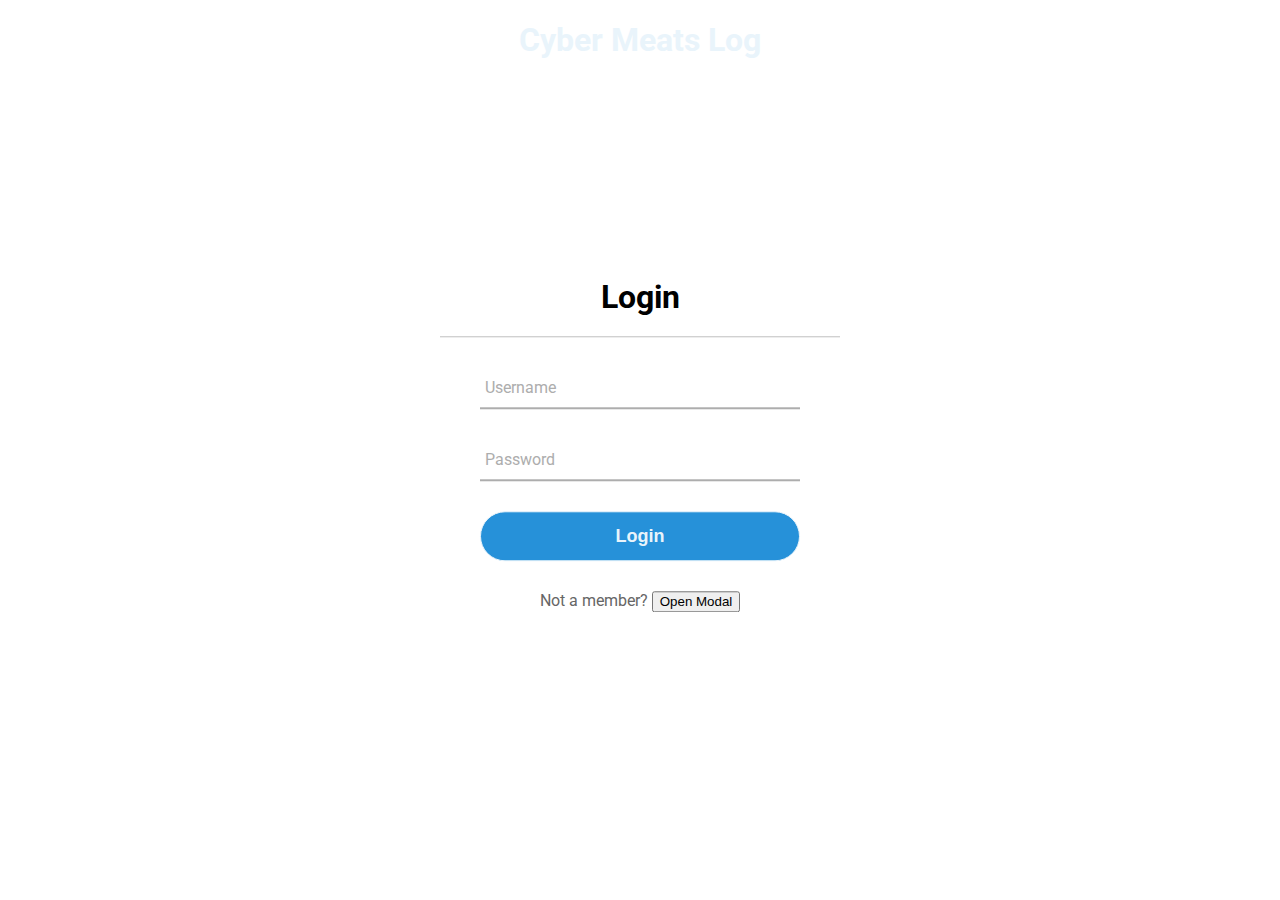
==== login/index.html @ 6943bb93 "updates" ====
<!DOCTYPE html>
<html lang="en">
<head>
    <meta charset="UTF-8">
    <meta http-equiv="X-UA-Compatible" content="IE=edge">
    <meta name="viewport" content="width=device-width, initial-scale=1.0">
    <title>Cyber Meats</title>
    <link rel="stylesheet" href="./style.css">
</head>
<body>
    <div class="header">
        <h1>Cyber Meats Log</h1>
      </div>
      <div class="center">
        <h1>Login</h1>
        <form
          action="https://boiling-plains-09363.herokuapp.com/auth"
          method="GET"
          id="form"
        >
          <div class="text_area">
            <input type="text" required />
            <span></span>
            <label>Username</label>
          </div>
          <div class="text_area">
            <input type="password" required />
            <span></span>
            <label>Password</label>
          </div>
          <input type="submit" value="Login" onclick="loggingIn()" />
          <div class="signup_link">
            Not a member?
            <!-- Trigger/Open The Modal -->
            <button id="myBtn">Open Modal</button>

            <!-- The Modal -->
            <div id="myModal" class="modal">

            <!-- Modal content -->
            <div class="modal-content">
            <span class="close">&times;</span>
            <div class="wording">
              <h1>Register</h1>
              <form method="POST">
                <div class="text_area">
                  <input type="text" required />
                  <span></span>
                  <label>UserName</label>
                </div>
                <div class="text_area">
                  <input type="text" required />
                  <span></span>
                  <label>First Name</label>
                </div>
                <div class="text_area">
                  <input type="text" required />
                  <span></span>
                  <label>Last Name</label>
                </div>
                <div class="text_area">
                  <input type="text" required />
                  <span></span>
                  <label>E-mail Address</label>
                </div>
                <div class="text_area">
                  <input type="text" required />
                  <span></span>
                  <label>Password</label>
                </div>
                <div class="text_area">
                  <input type="text" required />
                  <span></span>
                  <label>Delivery Address</label>
                </div>
                <input type="submit" value="Register" onclick="newUser()">
              </form>
            </div>
            </div>

            </div>
          </div>
        </form>
      </div>
</body>
<script src="./java.js"></script>
</html>
---- login/style.css ----
@import url("https://fonts.googleapis.com/css2?family=Roboto:ital,wght@1,300&display=swap");

body {
  margin: 0;
  padding: 0;
  font-family: "Roboto", sans-serif;
  background: url(https://picsum.photos/id/943/1900/800);
  object-fit: cover;
  height: 100vh;
  overflow: hidden;
}

.center {
  position: absolute;
  top: 50%;
  left: 50%;
  transform: translate(-50%, -50%);
  width: 400px;
  background: white;
  border-radius: 10px;
}

.center h1 {
  text-align: center;
  padding: 0 0 20px 0;
  border-bottom: 1px solid silver;
}

.center form {
  padding: 0 40px;
  box-sizing: border-box;
}

form .text_area {
  position: relative;
  border-bottom: 2px solid #adadad;
  margin: 30px 0;
}

.text_area input {
  width: 100%;
  padding: 0 5px;
  height: 40px;
  font-size: 16px;
  border: none;
  background: none;
  outline: none;
}

.text_area label {
  position: absolute;
  top: 50%;
  left: 5px;
  color: #adadad;
  transform: translateY(-50%);
  font-size: 16px;
  pointer-events: none;
  transition: 0.5s;
}

.text_area span::before {
  content: "";
  position: absolute;
  top: 40px;
  left: 0;
  width: 0%;
  height: 2px;
  background: #2691d9;
  transition: 0.5s;
}

.text_area input:focus ~ label,
.text_area input:valid ~ label {
  top: -5px;
  color: #2691d9;
}

.text_area input:focus ~ span::before,
.text_area input:valid ~ span::before {
  width: 100%;
}

input[type="submit"] {
    width: 100%;
    height: 50px;
    border: 1px solid;
    background: #2691d9;
    border-radius: 25px;
    font-size: 18px;
    color: #e9f4fb;
    font-weight: 700;
    cursor: pointer;
    outline: none;
  }
  
  input[type="submit"]:hover {
    border-color: #2691d9;
    transition: 0.5s;
  }
  
  .signup_link {
    margin: 30px 0;
    text-align: center;
    font-size: 16px;
    color: #666666;
  }
  
  .signup_link a {
    color: #2691d9;
    text-decoration: none;
  }
  
  .signup_link a:hover {
    text-decoration: underline;
  }
  
  .header {
    display: flex;
    justify-content: center;
    text-align: center;
    color: #e9f4fb;
  }

  /* The Modal (background) */
.modal {
    display: none; /* Hidden by default */
    position: fixed; /* Stay in place */
    z-index: 1; /* Sit on top */
    left: 0;
    top: 0;
    width: 500px; /* Full width */
    height: 500px; /* Full height */
    overflow: auto; /* Enable scroll if needed */
    background-color: rgb(0,0,0); /* Fallback color */
    background-color: rgba(0,0,0,0.4); /* Black w/ opacity */
  }
  
  /* Modal Content/Box */
  .modal-content {
    background-color: #fefefe;
    margin: 15% auto; /* 15% from the top and centered */
    padding: 20px;
    border: 1px solid #888;
    width: 80%; /* Could be more or less, depending on screen size */
  }
  
  /* The Close Button */
  .close {
    color: #aaa;
    float: right;
    font-size: 28px;
    font-weight: bold;
  }
  
  .close:hover,
  .close:focus {
    color: black;
    text-decoration: none;
    cursor: pointer;
  }
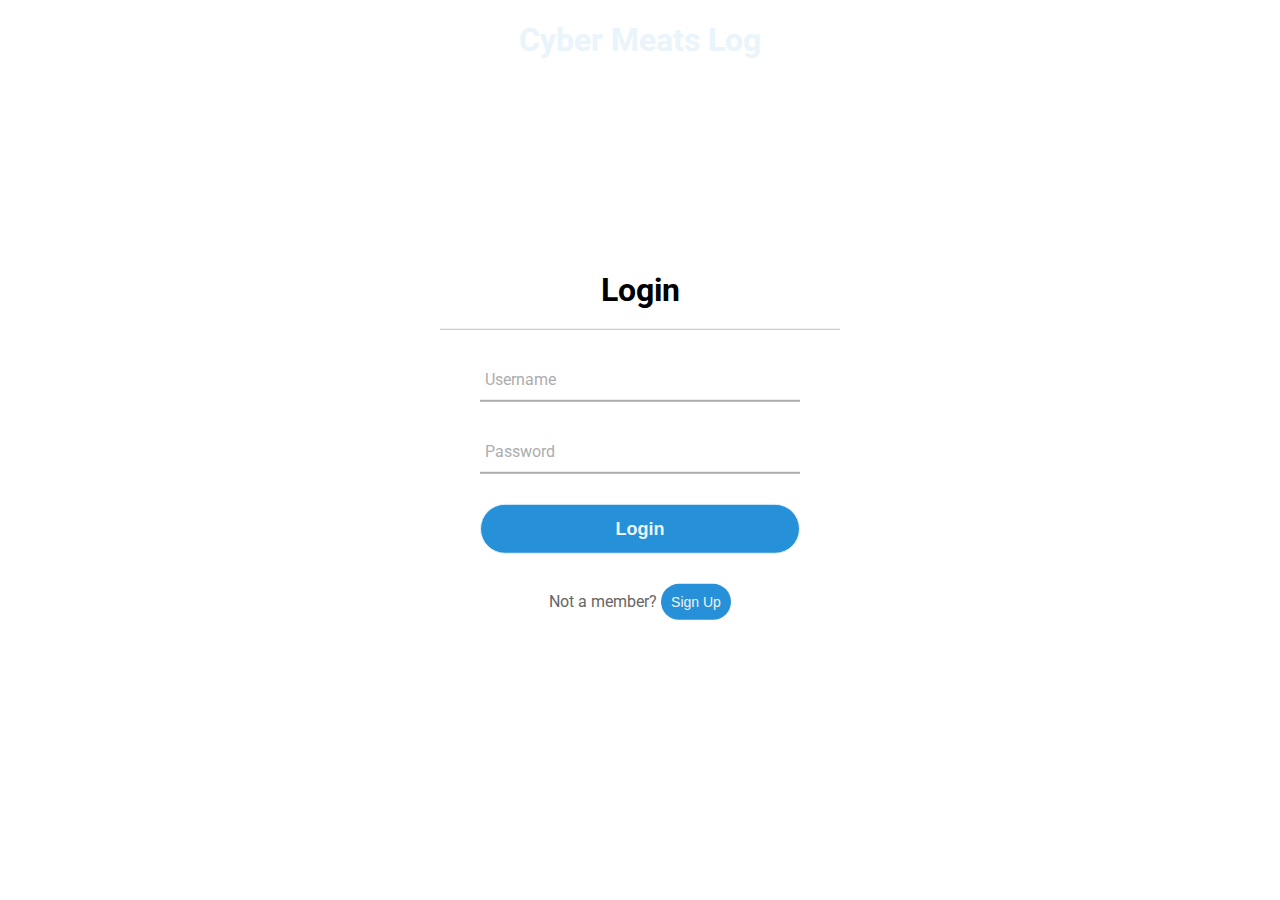
==== commit f159ff71: "updates" ====
--- a/login/index.html
+++ b/login/index.html
@@ -14,17 +14,14 @@
       <div class="center">
         <h1>Login</h1>
         <form
-          action="https://boiling-plains-09363.herokuapp.com/auth"
-          method="GET"
-          id="form"
         >
           <div class="text_area">
-            <input type="text" required />
+            <input type="text" required id="username-input" name="username"/>
             <span></span>
             <label>Username</label>
           </div>
           <div class="text_area">
-            <input type="password" required />
+            <input type="password" required id="password-input" name="password" />
             <span></span>
             <label>Password</label>
           </div>
@@ -32,7 +29,7 @@
           <div class="signup_link">
             Not a member?
             <!-- Trigger/Open The Modal -->
-            <button id="myBtn">Open Modal</button>
+            <button id="myBtn">Sign Up</button>
 
             <!-- The Modal -->
             <div id="myModal" class="modal">
@@ -44,32 +41,32 @@
               <h1>Register</h1>
               <form method="POST">
                 <div class="text_area">
-                  <input type="text" required />
+                  <input type="text" required name="username" id="username"/>
                   <span></span>
                   <label>UserName</label>
                 </div>
                 <div class="text_area">
-                  <input type="text" required />
+                  <input type="text" required name="first_name" id="first_name"/>
                   <span></span>
                   <label>First Name</label>
                 </div>
                 <div class="text_area">
-                  <input type="text" required />
+                  <input type="text" required name="last_name" id="last_name"/>
                   <span></span>
                   <label>Last Name</label>
                 </div>
                 <div class="text_area">
-                  <input type="text" required />
+                  <input type="text" required name="email" id="email"/>
                   <span></span>
                   <label>E-mail Address</label>
                 </div>
                 <div class="text_area">
-                  <input type="text" required />
+                  <input type="text" required name="password" id="password"/>
                   <span></span>
                   <label>Password</label>
                 </div>
                 <div class="text_area">
-                  <input type="text" required />
+                  <input type="text" required name="address" id="address"/>
                   <span></span>
                   <label>Delivery Address</label>
                 </div>
--- a/login/style.css
+++ b/login/style.css
@@ -159,3 +159,19 @@
     cursor: pointer;
   }
 
+  #myBtn{
+    color: #f2f2f2;
+    background-color:#2691d9;
+    ;
+      text-align: center;
+      padding: 10px 10px;
+      text-decoration: none;
+      font-size: 14px;
+      border-radius: 20px;
+      border: #417594;
+  }
+  
+  #myBtn:hover{
+    background-color: #ddd;
+    color: black;
+  }